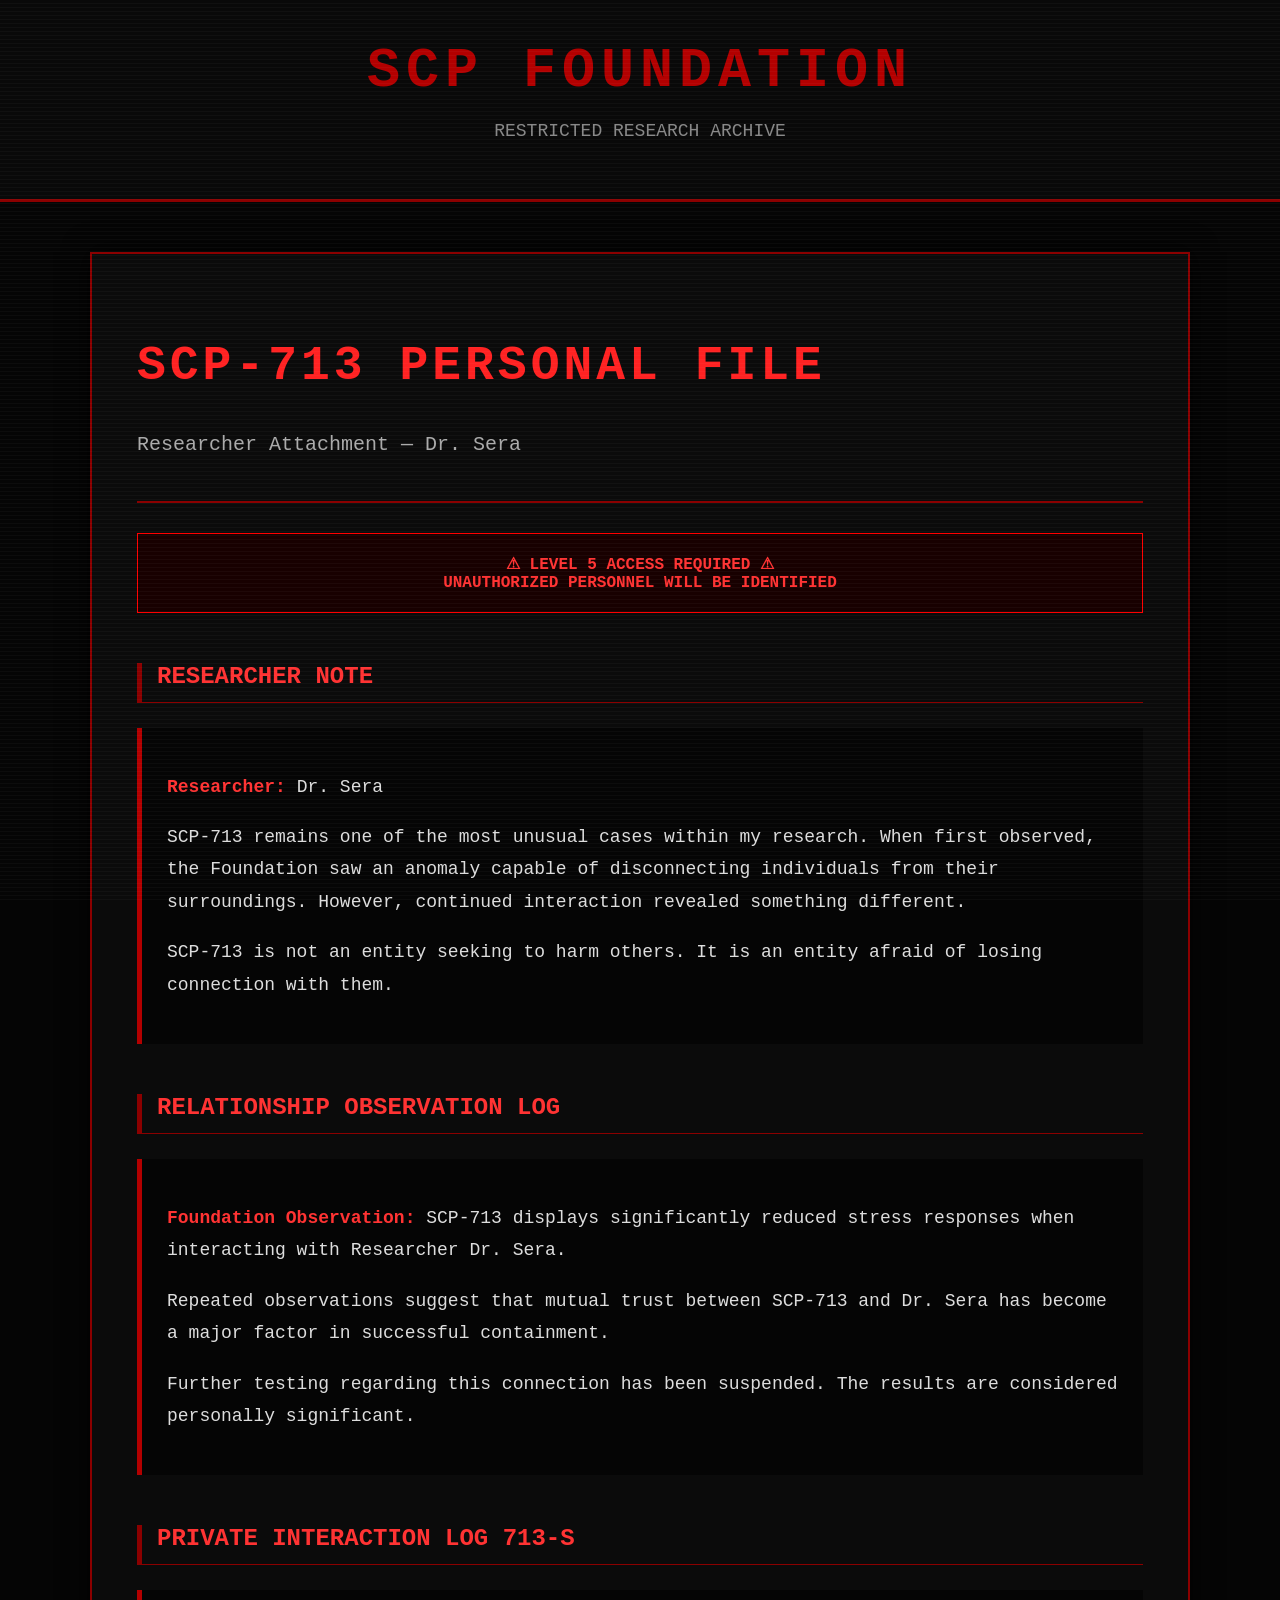
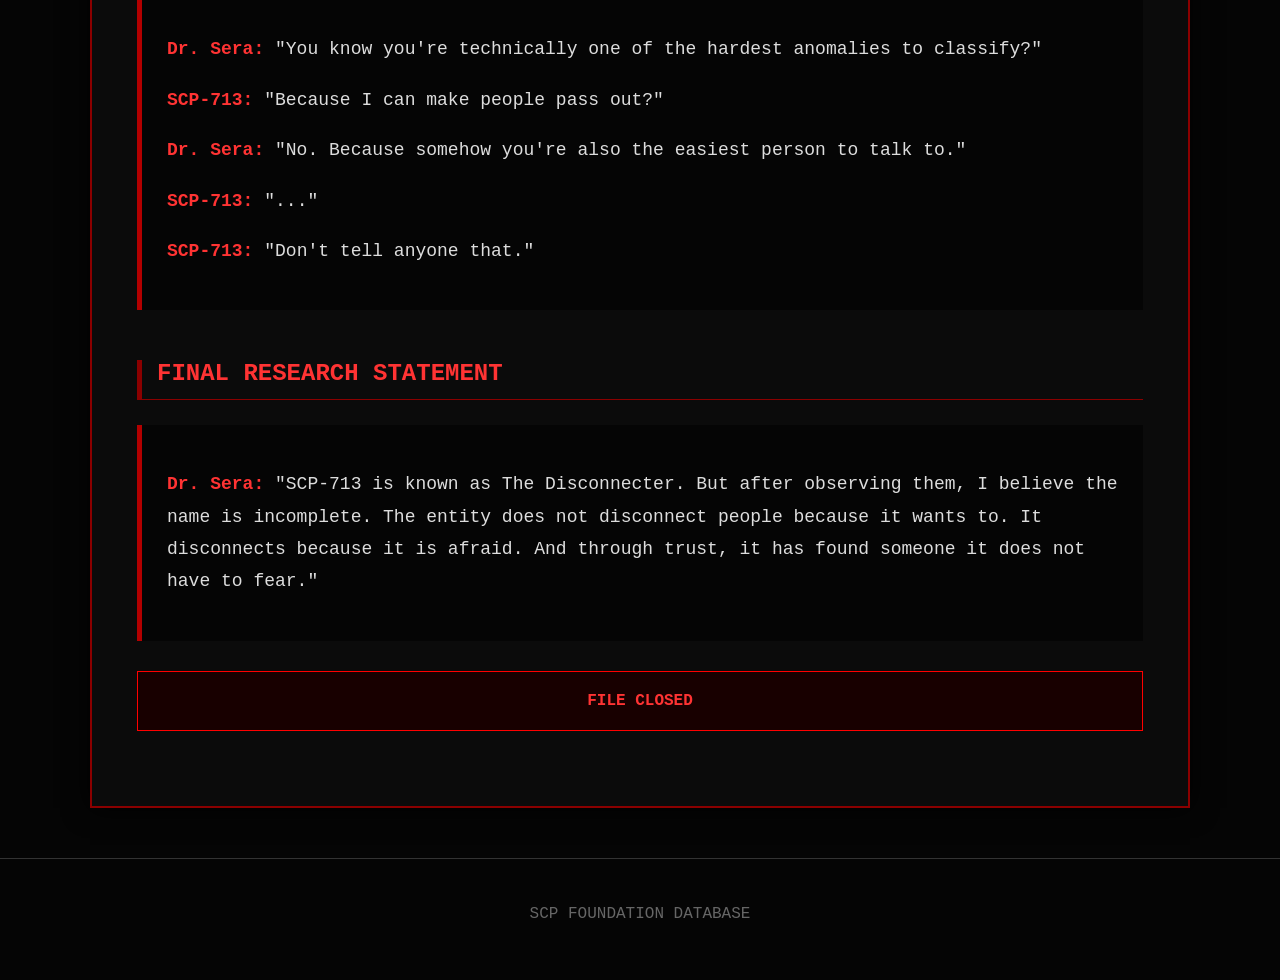
==== 713-notes.html @ 019cc2f9 "713.html" ====
<!DOCTYPE html>

<html lang="en">

<head>

<meta charset="UTF-8">

<title>SCP-713 | Researcher Notes</title>

<link rel="stylesheet" href="style.css">
<link rel="stylesheet" href="scp.css">

</head>


<body>


<header>

<h1>SCP FOUNDATION</h1>

<p>RESTRICTED RESEARCH ARCHIVE</p>

</header>





<main>


<section class="scp-document">



<div class="document-header">

<h1>
SCP-713 PERSONAL FILE
</h1>

<p>
Researcher Attachment — Dr. Sera
</p>

</div>





<div class="classified-warning">

⚠ LEVEL 5 ACCESS REQUIRED ⚠

<br>

UNAUTHORIZED PERSONNEL WILL BE IDENTIFIED

</div>








<section class="scp-section">


<h2>
RESEARCHER NOTE
</h2>


<div class="log">


<p>

<strong>Researcher:</strong>
Dr. Sera

</p>


<p>

SCP-713 remains one of the most unusual cases within my research.

When first observed, the Foundation saw an anomaly capable of
disconnecting individuals from their surroundings.

However, continued interaction revealed something different.

</p>



<p>

SCP-713 is not an entity seeking to harm others.

It is an entity afraid of losing connection with them.

</p>


</div>


</section>








<section class="scp-section">


<h2>
RELATIONSHIP OBSERVATION LOG
</h2>



<div class="log">


<p>

<strong>Foundation Observation:</strong>

SCP-713 displays significantly reduced stress responses when
interacting with Researcher Dr. Sera.

</p>



<p>

Repeated observations suggest that mutual trust between SCP-713
and Dr. Sera has become a major factor in successful containment.

</p>



<p>

Further testing regarding this connection has been suspended.

The results are considered personally significant.

</p>


</div>


</section>







<section class="scp-section">


<h2>
PRIVATE INTERACTION LOG 713-S</h2>



<div class="log">


<p>

<strong>Dr. Sera:</strong>

"You know you're technically one of the hardest anomalies to
classify?"

</p>



<p>

<strong>SCP-713:</strong>

"Because I can make people pass out?"

</p>



<p>

<strong>Dr. Sera:</strong>

"No. Because somehow you're also the easiest person to talk to."

</p>



<p>

<strong>SCP-713:</strong>

"..."

</p>



<p>

<strong>SCP-713:</strong>

"Don't tell anyone that."

</p>


</div>


</section>







<section class="scp-section">


<h2>
FINAL RESEARCH STATEMENT
</h2>



<div class="log">


<p>

<strong>Dr. Sera:</strong>

"SCP-713 is known as The Disconnecter.

But after observing them, I believe the name is incomplete.

The entity does not disconnect people because it wants to.

It disconnects because it is afraid.

And through trust, it has found someone it does not have to fear."

</p>


</div>


</section>





<div class="classified-warning">

FILE CLOSED

</div>




</section>

</main>





<footer>

<p>SCP FOUNDATION DATABASE</p>

</footer>



</body>

</html>
---- style.css ----
/* =========================================
   SCP FOUNDATION DATABASE
   MAIN WEBSITE STYLE
   BLACK / RED TERMINAL THEME
========================================= */


/* GLOBAL */

* {
    box-sizing: border-box;
}


body {

    margin:0;

    background:#050505;

    color:#d6d6d6;

    font-family:"Share Tech Mono", monospace;

}



/* CRT SCANLINE EFFECT */

body::before {

    content:"";

    position:fixed;

    inset:0;

    background:

    repeating-linear-gradient(

        0deg,

        rgba(255,255,255,0.03),

        rgba(255,255,255,0.03) 1px,

        transparent 1px,

        transparent 4px

    );

    pointer-events:none;

    z-index:100;

}





/* HEADER */


header {

    background:#090909;

    border-bottom:3px solid #8b0000;

    padding:40px 20px;

    text-align:center;

}



header h1 {

    color:#b30000;

    font-size:55px;

    letter-spacing:6px;

    margin:0;

}



header p {

    color:#888;

    font-size:18px;

}





/* MAIN DATABASE AREA */


.database {

    width:90%;

    max-width:1100px;

    margin:50px auto;

}





/* TERMINAL BOX */


.terminal {

    background:#0d0d0d;

    border:1px solid #444;

    padding:40px;

    box-shadow:

    0 0 30px black;

}





/* TITLES */


h2 {

    color:#ff3333;

    border-bottom:1px solid #8b0000;

    padding-bottom:12px;

}





/* SCP CARDS */


.scp-card {

    background:#080808;

    border:1px solid #444;

    padding:25px;

    margin:25px 0;

    transition:.3s;

}



.scp-card:hover {

    border-color:#ff0000;

    transform:scale(1.02);

}



.scp-card h3 {

    color:#ff2222;

    font-size:30px;

}





/* BUTTONS */


a {

    display:inline-block;

    margin-top:15px;

    padding:12px 25px;

    border:1px solid #b30000;

    color:white;

    text-decoration:none;

    transition:.3s;

}



a:hover {

    background:#b30000;

}





/* STATUS COLORS */


.status {

    color:#00ff66;

}



.warning {

    color:#ff2222;

}





/* FOOTER */


footer {

    border-top:1px solid #333;

    padding:30px;

    text-align:center;

    color:#666;

}



/* MOBILE */


@media(max-width:800px){


header h1 {

    font-size:35px;

}


.database {

    width:95%;

}

}
---- scp.css ----
/* =====================================
   SCP DOCUMENT DATABASE STYLE
   Uses style.css for the main theme
===================================== */


.scp-document {

    width:90%;
    max-width:1100px;

    margin:50px auto;

    background:#0b0b0b;

    border:2px solid #8b0000;

    padding:45px;

    box-shadow:
    0 0 25px #000;

}



.document-header {

    border-bottom:2px solid #8b0000;

    padding-bottom:25px;

    margin-bottom:30px;

}


.document-header h1 {

    color:#ff2222;

    font-size:48px;

    letter-spacing:4px;

}


.document-header p {

    color:#aaa;

    font-size:20px;

}





.classified-warning {

    background:#180000;

    border:1px solid #ff0000;

    color:#ff3333;

    padding:20px;

    text-align:center;

    margin:30px 0;

    font-weight:bold;

}




.document-info {

    display:grid;

    grid-template-columns:repeat(3,1fr);

    gap:20px;

    margin:40px 0;

}



.info-box {

    background:#050505;

    border:1px solid #444;

    padding:20px;

}



.info-box h3 {

    color:#888;

    font-size:14px;

}



.info-box p {

    color:#ff3333;

    font-size:22px;

}





.scp-section {

    margin-top:50px;

}



.scp-section h2 {

    color:#ff3333;

    border-left:5px solid #8b0000;

    padding-left:15px;

}



.scp-section p {

    color:#ddd;

    font-size:18px;

    line-height:1.8;

}




.log {

    background:#050505;

    border-left:5px solid #b30000;

    padding:25px;

    margin:25px 0;

}



.log strong {

    color:#ff3333;

}




.redacted {

    background:#000;

    color:#000;

    padding:0 8px;

}


.redacted:hover {

    color:white;

}
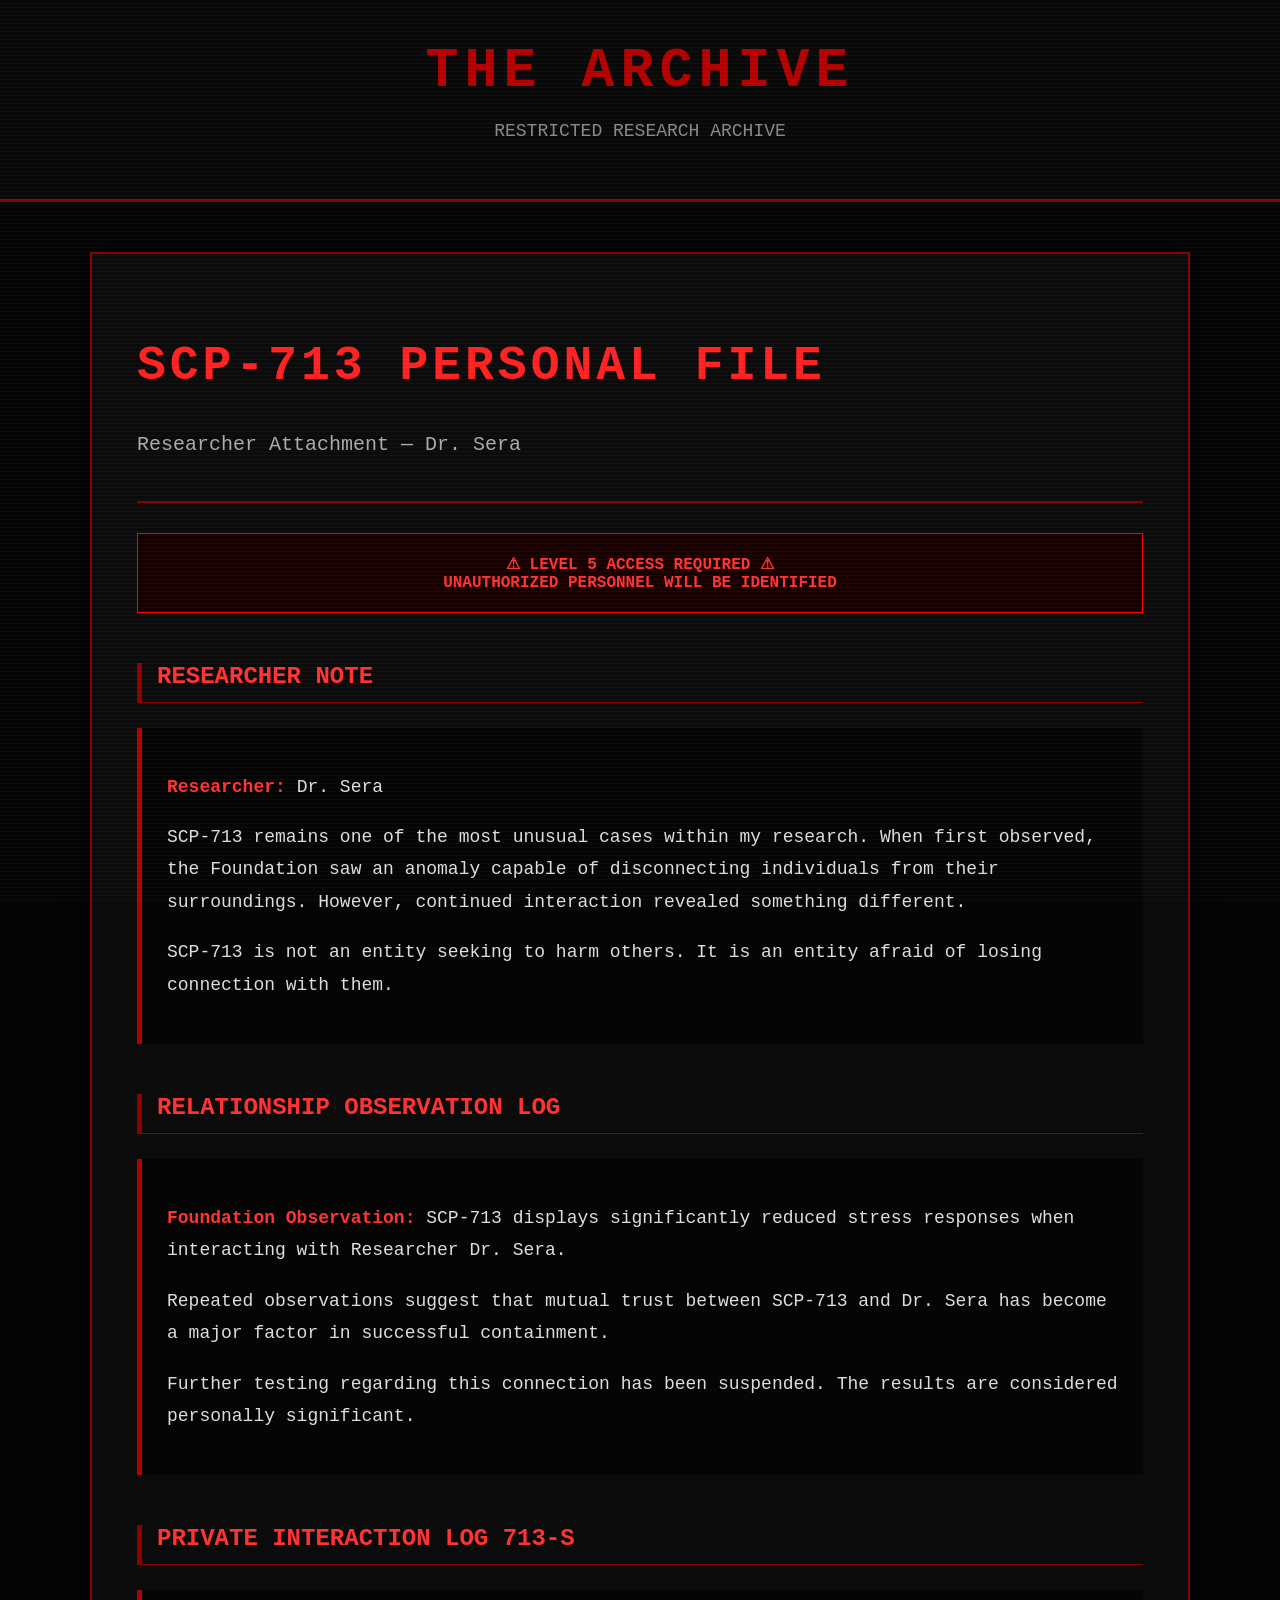
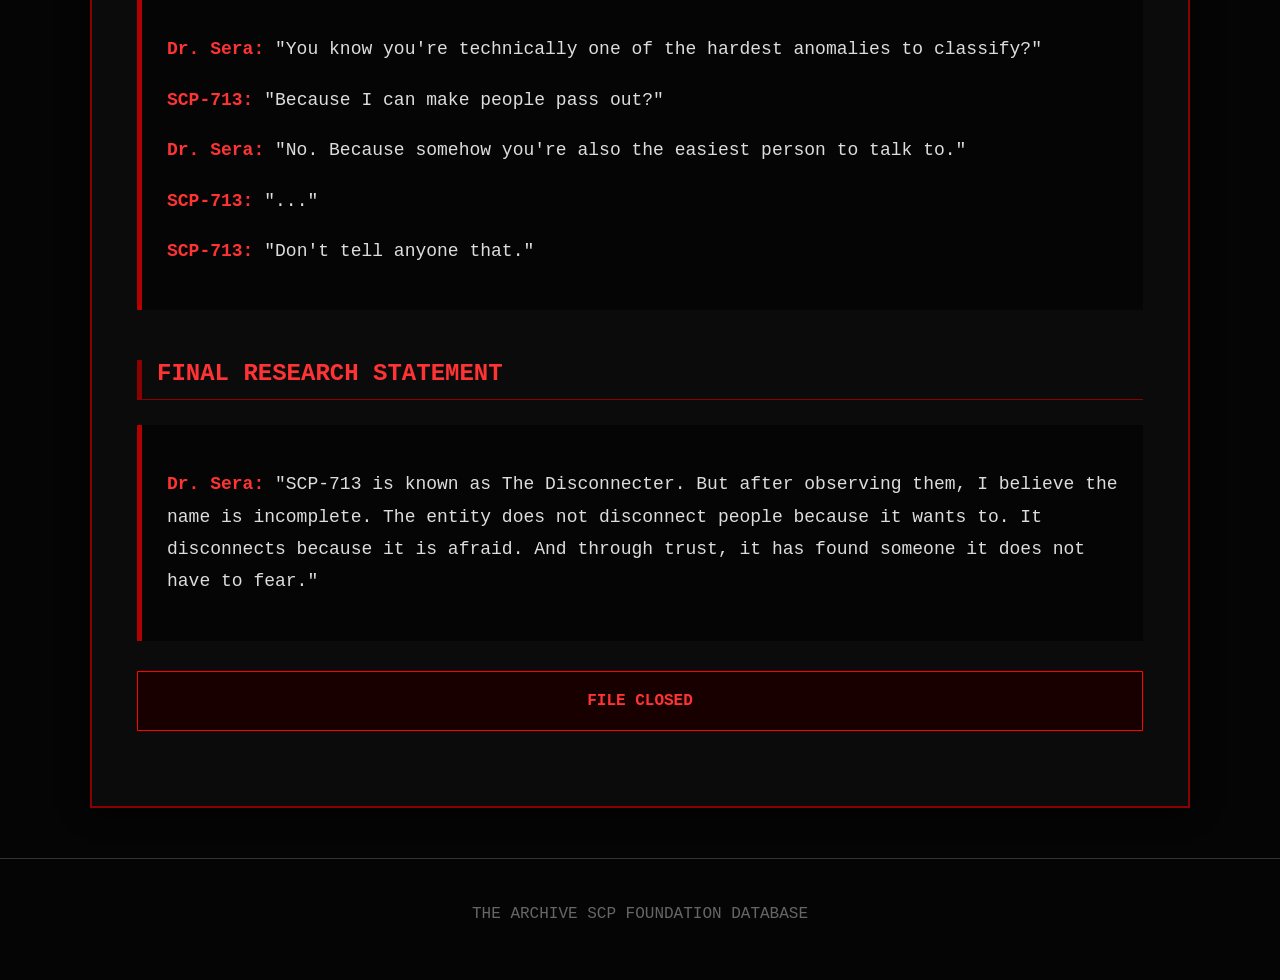
==== commit 85a6701c: "index.html" ====
--- a/713-notes.html
+++ b/713-notes.html
@@ -19,7 +19,7 @@
 
 <header>
 
-<h1>SCP FOUNDATION</h1>
+<h1>THE ARCHIVE</h1>
 
 <p>RESTRICTED RESEARCH ARCHIVE</p>
 
@@ -303,7 +303,7 @@
 
 <footer>
 
-<p>SCP FOUNDATION DATABASE</p>
+<p>THE ARCHIVE SCP FOUNDATION DATABASE</p>
 
 </footer>
 
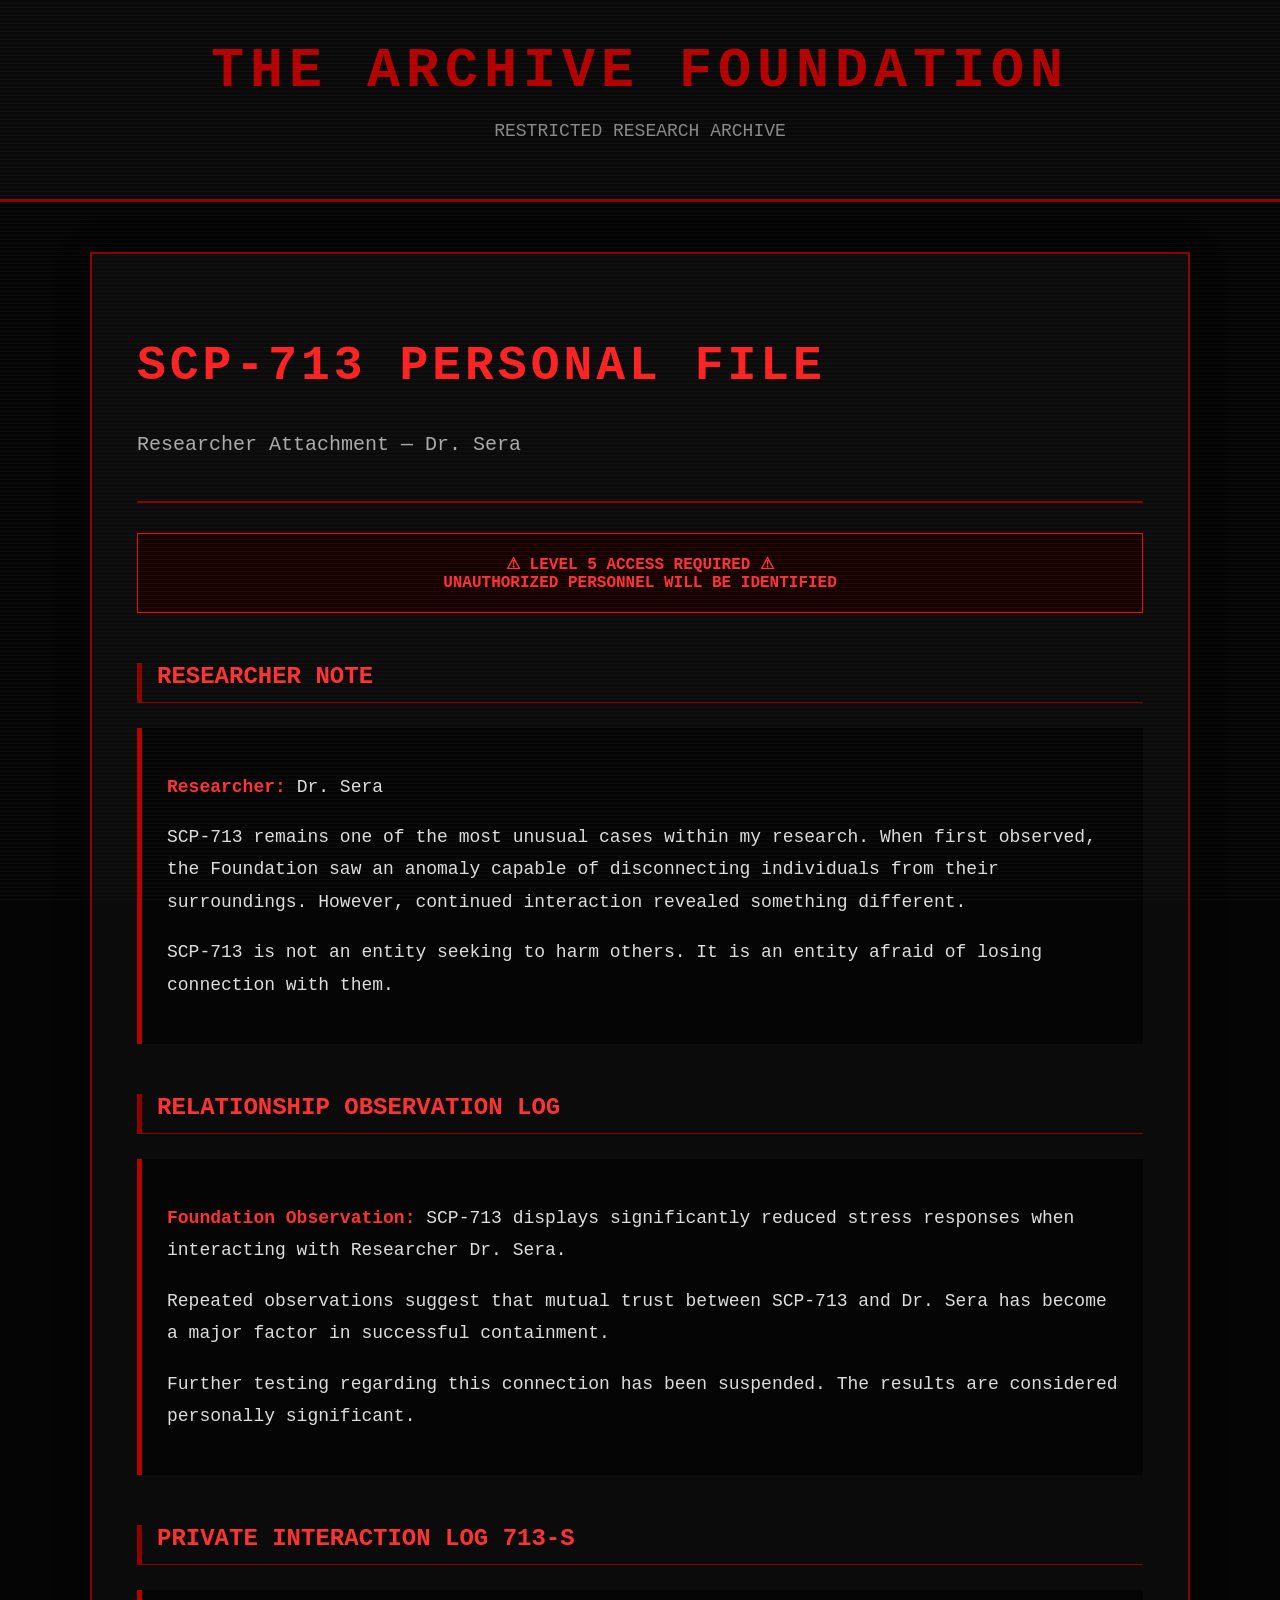
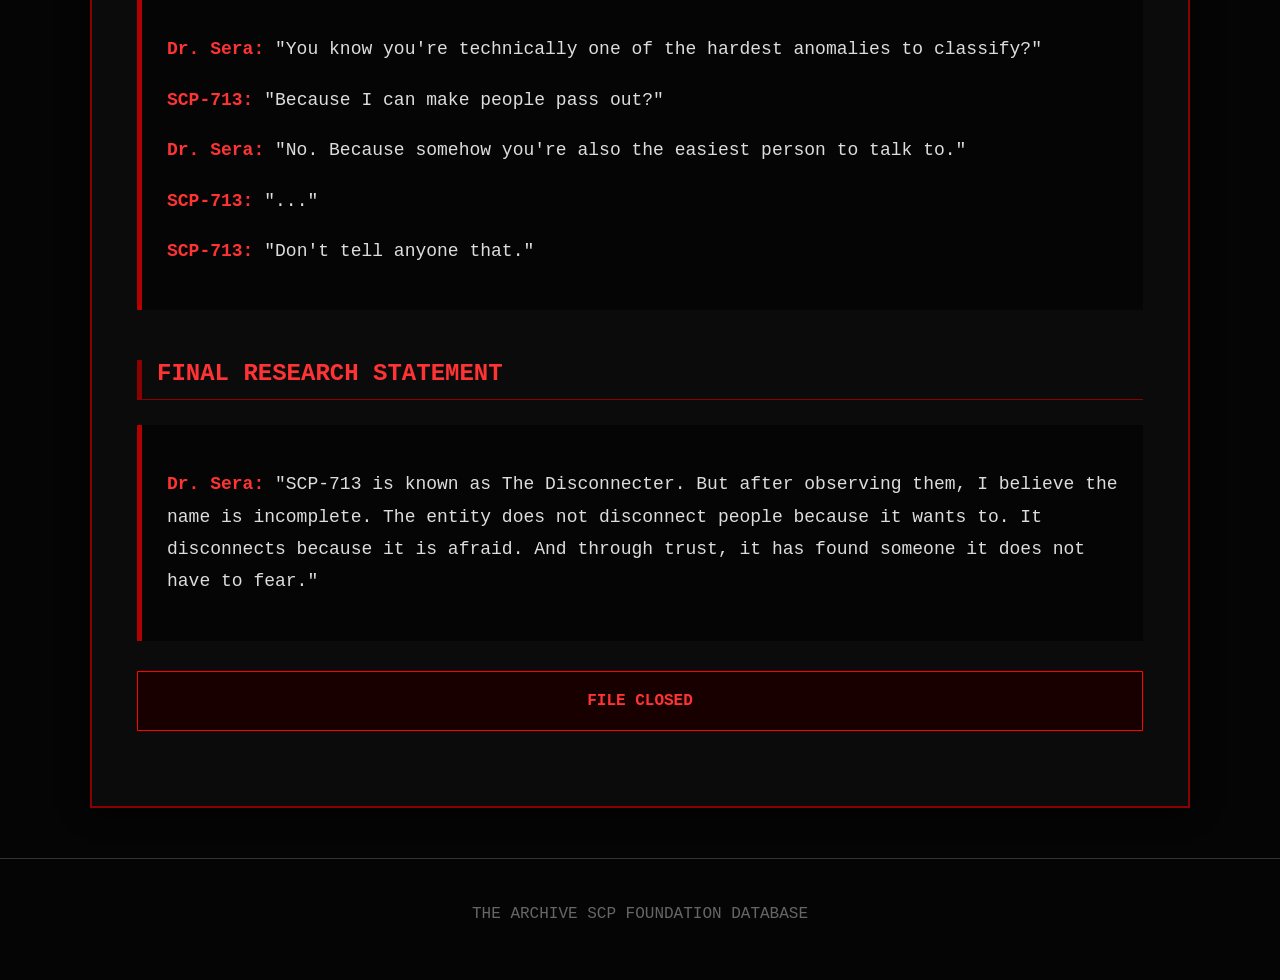
==== commit 03537582: "713.html" ====
--- a/713-notes.html
+++ b/713-notes.html
@@ -19,7 +19,7 @@
 
 <header>
 
-<h1>THE ARCHIVE</h1>
+<h1>THE ARCHIVE FOUNDATION</h1>
 
 <p>RESTRICTED RESEARCH ARCHIVE</p>
 
